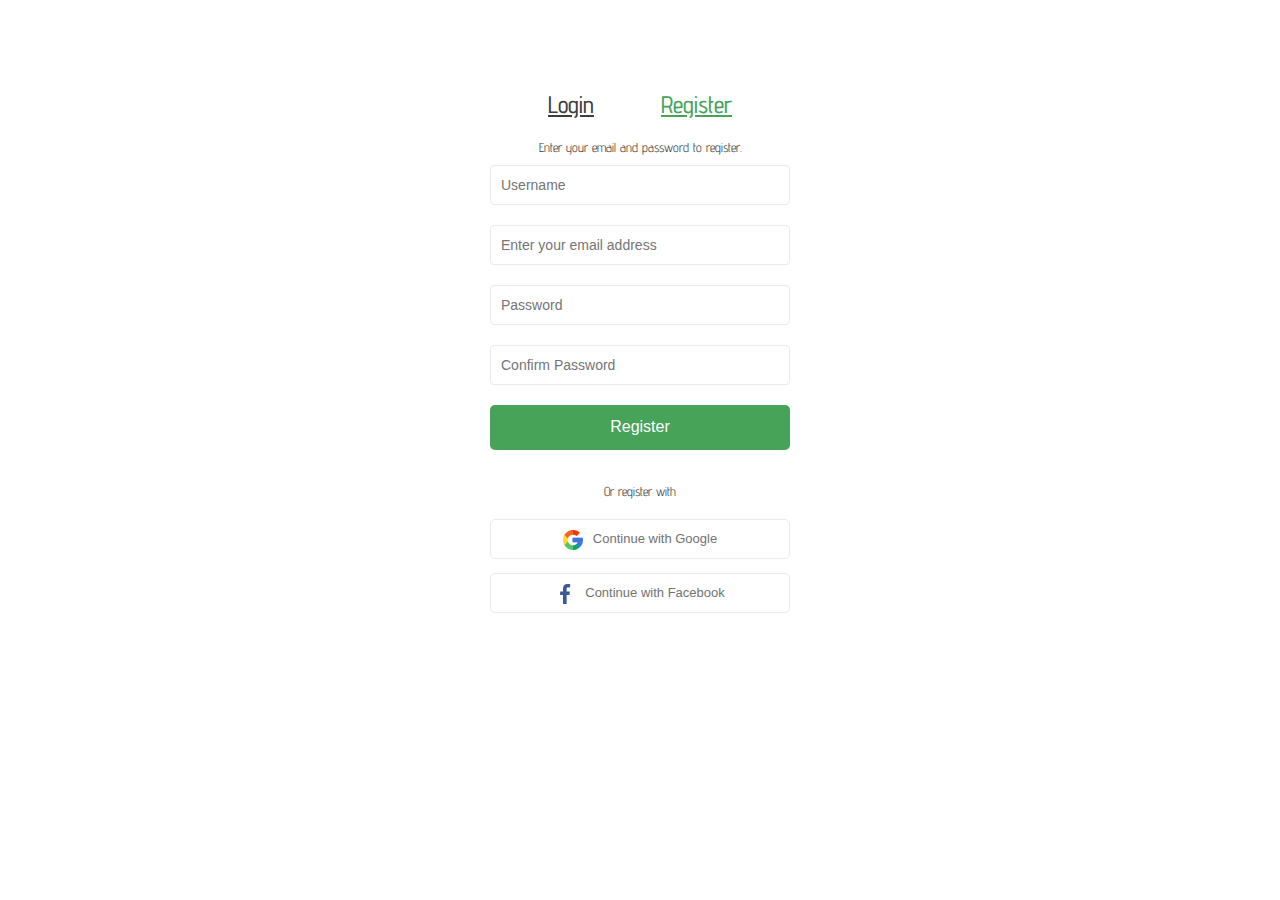
==== hw3/index.html @ fe9915ec "add folder hw 3, add index.html, add img" ====
<!DOCTYPE html>
<html lang="en">
  <head>
    <meta charset="UTF-8" />
    <link rel="preconnect" href="https://fonts.googleapis.com" />
    <link rel="preconnect" href="https://fonts.gstatic.com" crossorigin />
    <link
      href="https://fonts.googleapis.com/css2?family=Advent+Pro:ital,wght@0,100..900;1,100..900&display=swap"
      rel="stylesheet"
    />
    <meta name="viewport" content="width=device-width, initial-scale=1.0" />
    <title>Registration</title>

    <style>
      body {
        max-width: 500px;
        margin: auto;
        padding: 70px;
        text-align: center;
        font-family: "Advent Pro", sans-serif;
      }
      .login {
        margin: 30px;
        color: #3d3d3d;
        font-weight: 500;
        font: 20px;
        line-height: 16px;
      }

      .registtop {
        margin: 30px;
        color: #46a358;
        font-weight: 500;
        font: 20px;
        line-height: 16px;
      }

      .enter {
        margin: 10px;
        color: #3d3d3d;
        font-weight: 400;
        font-size: 13px;
        line-height: 16px;
      }
      .input,
      .register,
      .web {
        width: 300px;
        box-sizing: border-box;
      }

      .input {
        height: 40px;
        padding: 0 10px;
        margin-bottom: 20px;
        border: none;
        border-radius: 4px;
        border: 1px solid #eaeaea;
        font-weight: 400;
        font-size: 14px;
        line-height: 16px;
      }

      .register {
        height: 45px;
        font-size: 16px;
        margin-bottom: 20px;
        border: none;
        border-radius: 5px;
        background-color: #46a358;
        color: #ffffff;
        cursor: pointer;
      }

      .register_with {
        font-weight: 400;
        color: #3d3d3d;
        font-size: 13px;
        line-height: 16px;
      }

      .web {
        height: 40px;
        margin: 7px;
        padding: 10px;
        border: 1px solid #eaeaea;
        border-radius: 5px;
        background-color: #ffffff;
        color: #727272;
        font-weight: 500;
        font-size: 13px;
        line-height: 16px;
      }

      .web img {
        margin-right: 10px;
        height: 20px;
        vertical-align: middle;
      }
    </style>
  </head>
  <body>
    <h2> 
      <a href ="#" class="login">Login</a> 
      <a href ="#" class="registtop">Register</a> 
    </h2>
    <p class="enter">Enter your email and password to register.</p>

    <form action="#">
      <input type="text" class="input" placeholder="Username" />
      <input
        type="email"
        class="input"
        placeholder="Enter your email address"
      />
      <input type="password" class="input" placeholder="Password" />
      <input type="password" class="input" placeholder="Confirm Password" />
      <button type="submit" class="register">Register</button>
    </form>
    
    <p class="register_with">Or register with</p>

    <button class="web">
      <img src="./img/google.png" alt="logo google" />Continue with Google
    </button>
    <button class="web">
      <img src="./img/facebook.png" alt="logo facebook" />Continue with Facebook
    </button>
  </body>
</html>
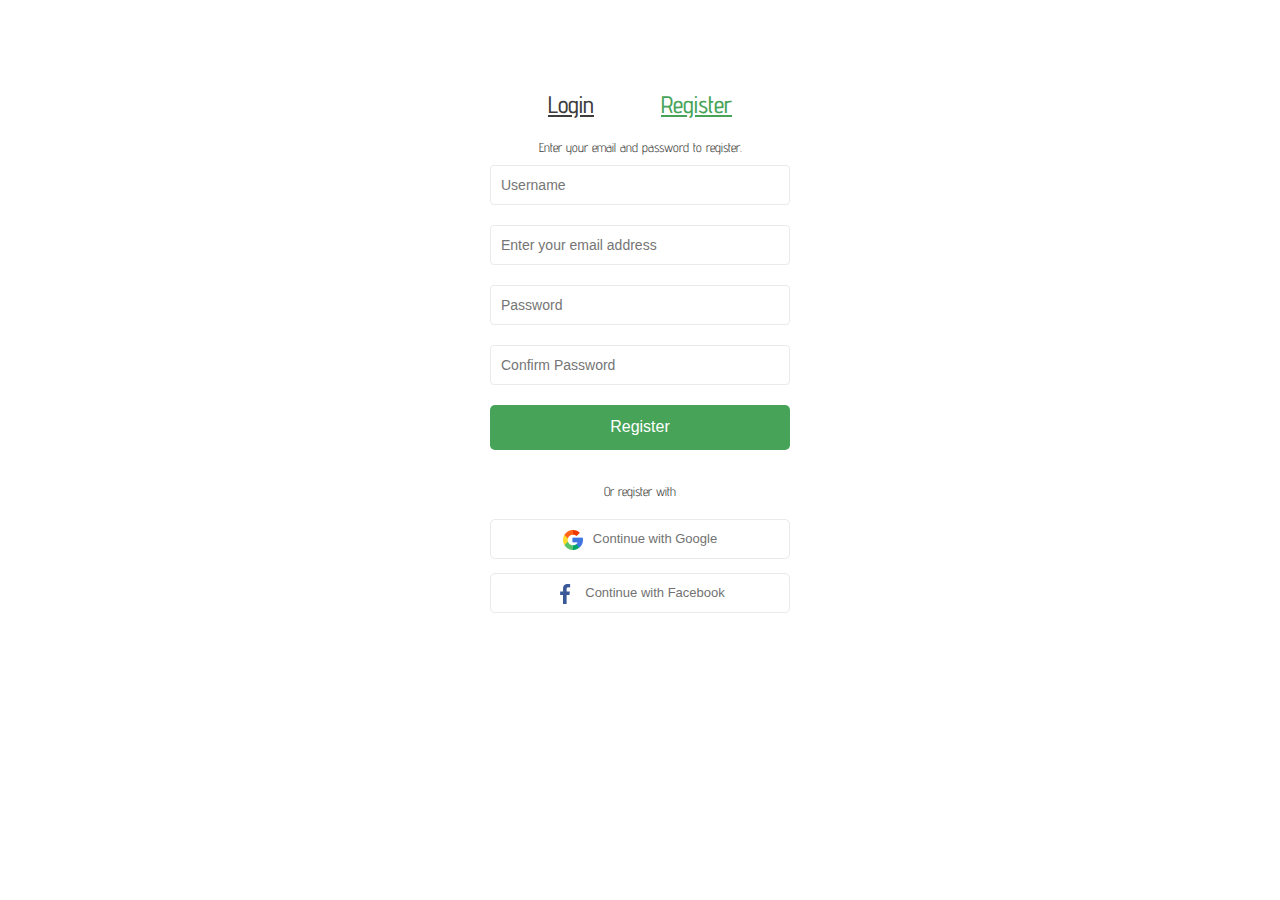
==== commit 42b873b4: "hw12" ====
--- a/hw3/index.html
+++ b/hw3/index.html
@@ -99,10 +99,11 @@
       }
     </style>
   </head>
+  
   <body>
-    <h2> 
-      <a href ="#" class="login">Login</a> 
-      <a href ="#" class="registtop">Register</a> 
+    <h2>
+      <a href="#" class="login">Login</a>
+      <a href="#" class="registtop">Register</a>
     </h2>
     <p class="enter">Enter your email and password to register.</p>
 
@@ -117,7 +118,7 @@
       <input type="password" class="input" placeholder="Confirm Password" />
       <button type="submit" class="register">Register</button>
     </form>
-    
+
     <p class="register_with">Or register with</p>
 
     <button class="web">
